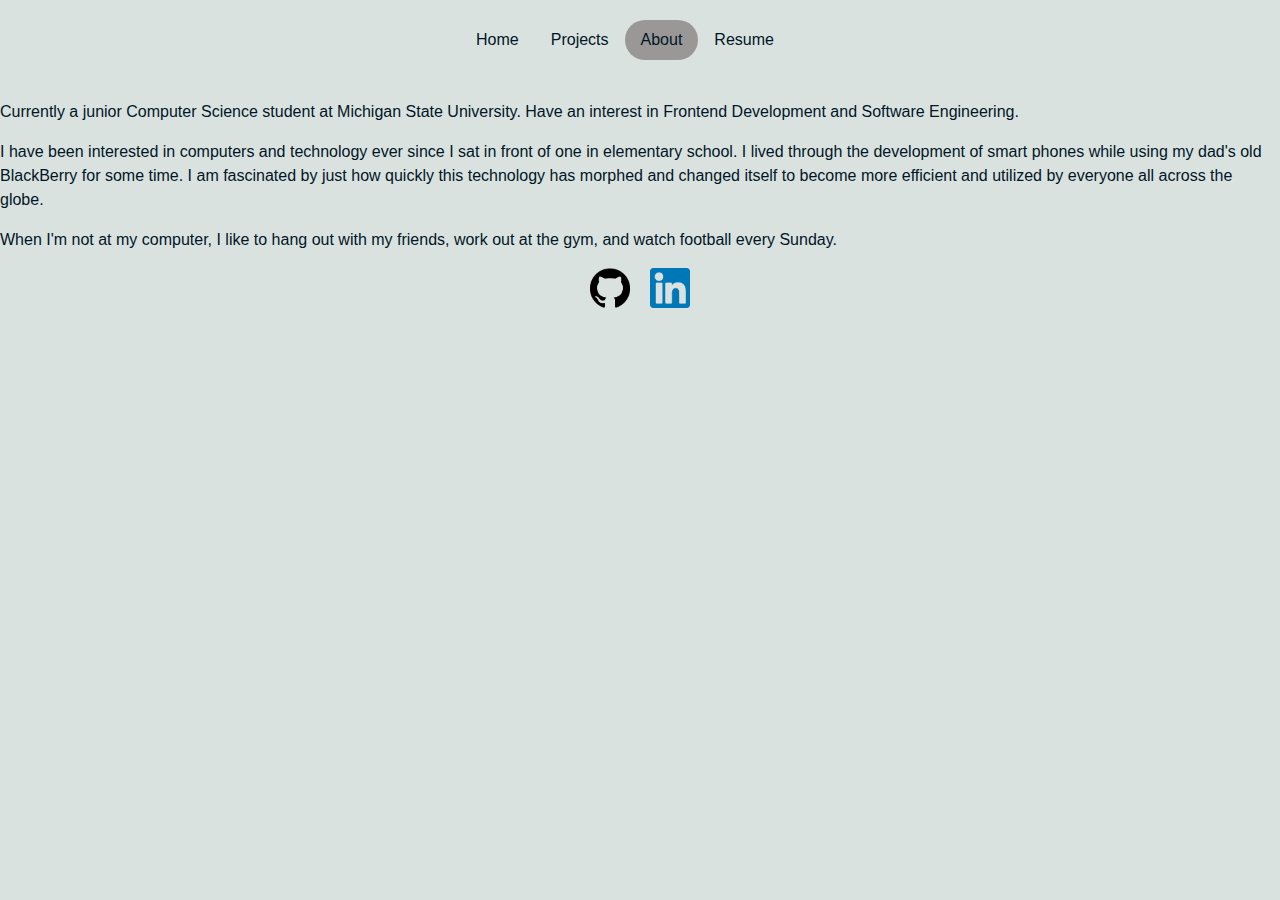
==== about.html @ 5fdb64cf "Initial home, project and about pages with some styling" ====
<!DOCTYPE html>
<html lang="en">
<head>
    <meta charset="UTF-8">
    <meta name="viewport" content="width=device-width, initial-scale=1.0">
    <title>Michael Gryn - Projects</title>
    <link href="https://cdn.jsdelivr.net/npm/bootstrap@5.3.3/dist/css/bootstrap.min.css" rel="stylesheet" integrity="sha384-QWTKZyjpPEjISv5WaRU9OFeRpok6YctnYmDr5pNlyT2bRjXh0JMhjY6hW+ALEwIH" crossorigin="anonymous">
    <link rel="stylesheet" href="style.css">
</head>
<body>
    <nav>
        <ul class="nav justify-content-center">
            <li class="nav-item">
                <a class="nav-link"href="/index.html">Home</a>
            </li>
            <li class="nav-item">
                <a class="nav-link" href="/projects.html">Projects</a>
            </li>
            <li class="nav-item">
                <a class="nav-link active" aria-current="page" href="/about.html">About</a>
            </li>
            <li class="nav-item">
                <a class="nav-link" href="static/resume.pdf">Resume</a>
                </li>
            </ul>
    </nav>

    <main>
        <p>Currently a junior Computer Science student at Michigan State University. Have an interest in 
            Frontend Development and Software Engineering.</p>
            
        <p>I have been interested in computers and technology ever  since I sat in front of one in elementary school. 
            I lived through the development of smart phones while using my dad's old BlackBerry for some time. I am fascinated 
            by just how quickly this technology has morphed and  changed itself to become more efficient and utilized by 
            everyone all across the globe.</p>

        <p>When I'm not at my computer, I like to hang out with my friends, work out at the gym, and watch football every Sunday.</p>
    </main>

    <section class="profile-links">
        <a href="https://github.com/MichaelGryn"><img class="picture-link" src="static/github_icon.png" alt="Link to my GitHub"></a>
        <a href="https://www.linkedin.com/in/michael-gryn-1483a02a4/"><img class="picture-link" src="static/linkedin_icon.png" alt="Link to my LinkedIn"></a>
    </section>

    <script src="https://cdn.jsdelivr.net/npm/bootstrap@5.3.3/dist/js/bootstrap.bundle.min.js" integrity="sha384-YvpcrYf0tY3lHB60NNkmXc5s9fDVZLESaAA55NDzOxhy9GkcIdslK1eN7N6jIeHz" crossorigin="anonymous"></script>
</body>
</html>
---- style.css ----
body {
    margin: 0;
    font-family: Arial, Helvetica, sans-serif;
    color: #011627;
    background-color: #DAE2DF;
}

nav {
    margin: 20px 40px 40px 10px;
    /* background-color: #cfcecc; */
    /* margin: 0 auto; */
}

.nav-display {
    height: 100%;
    display: flex;
    /* justify-content: space-between; */
    align-items: center;
}

nav a:visited {
    color: #011627;
}

nav a:hover{
    opacity: 80%;
}

.nav-link {
    color: #011627;
}

.nav-link.active {
    background-color: #999896; /* Custom background */
    border-radius: 45px;
}

.nav-text {
    margin-bottom: 0;
    align-self: center;
}

.home-layout {
    margin: 0 auto;
    width: 50%;
    text-align: center;
}

#headshot-img {
    display: block;
    margin: 0 auto;
    margin-top: 5vh;
    margin-bottom: 5vh;
    height: 250px;
    border-radius: 50px;
}

h1 {
    margin: 0 auto;
    margin-bottom: 1em;
    text-align: center;
}

.project-layout {
    display: inline-flex;
    justify-content: space-between;
    align-items: center;
    /* padding: 1vh 5vw; */
    width: 100%;
    padding: 10px 100px 30px 100px;
    margin-bottom: 30px;
    align-self: center;
}

.profile-links {
    display: flex;
    margin: 0 auto; 
    height: auto;
    justify-content: center;
    gap: 20px;
}

.picture-link {
    height: 40px;
}

.picture-link :hover{
    opacity: 70%;
}

@media screen and (max-width: 980px) {
    .project-layout {
        flex-direction: column;
        height: max-content;
        justify-content: center;
        align-items: center;
        row-gap: 40px;
    }
    
}
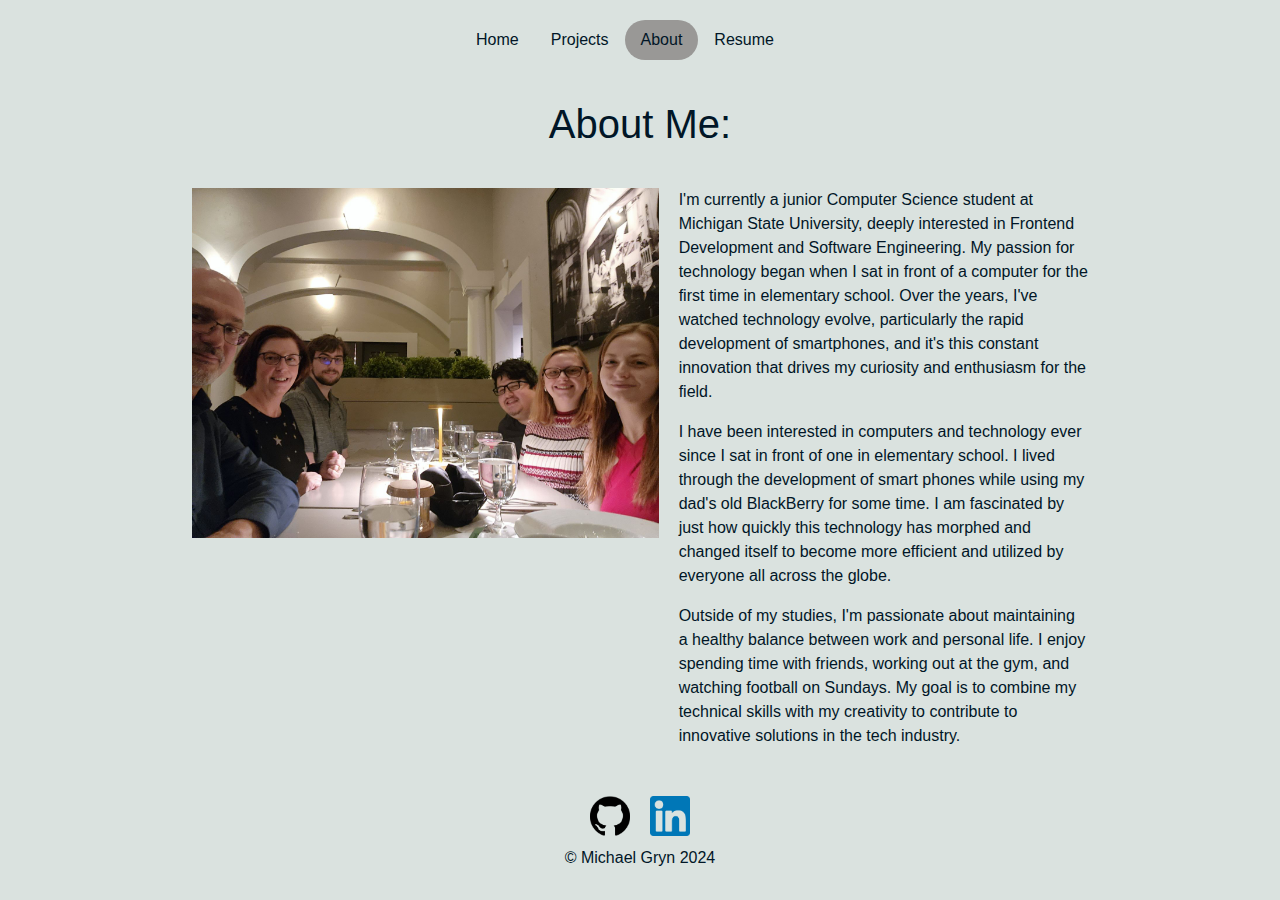
==== commit 44e1f86f: "Changed about text and layout, projects text, added footer" ====
--- a/about.html
+++ b/about.html
@@ -26,15 +26,31 @@
     </nav>
 
     <main>
-        <p>Currently a junior Computer Science student at Michigan State University. Have an interest in 
-            Frontend Development and Software Engineering.</p>
-            
-        <p>I have been interested in computers and technology ever  since I sat in front of one in elementary school. 
-            I lived through the development of smart phones while using my dad's old BlackBerry for some time. I am fascinated 
-            by just how quickly this technology has morphed and  changed itself to become more efficient and utilized by 
-            everyone all across the globe.</p>
 
-        <p>When I'm not at my computer, I like to hang out with my friends, work out at the gym, and watch football every Sunday.</p>
+        <h1>About Me:</h1>
+
+        <div class="about">
+
+            <div class="picture-div">
+                <img class="family-pic" src="static/family_pic.jpg" alt="Picture of me and my family at a restaraunt">
+            </div>
+
+            <div class="about-text">
+                <p>I'm currently a junior Computer Science student at Michigan State University, deeply interested in Frontend Development and 
+                    Software Engineering. My passion for technology began when I sat in front of a computer for the first time in elementary school. 
+                    Over the years, I've watched technology evolve, particularly the rapid development of smartphones, and it's this constant 
+                    innovation that drives my curiosity and enthusiasm for the field.</p>
+                    
+                <p>I have been interested in computers and technology ever  since I sat in front of one in elementary school. 
+                    I lived through the development of smart phones while using my dad's old BlackBerry for some time. I am fascinated 
+                    by just how quickly this technology has morphed and  changed itself to become more efficient and utilized by 
+                    everyone all across the globe.</p>
+        
+                <p>Outside of my studies, I'm passionate about maintaining a healthy balance between work and personal life. I enjoy spending time with 
+                    friends, working out at the gym, and watching football on Sundays. My goal is to combine my technical skills with my creativity to 
+                    contribute to innovative solutions in the tech industry.</p>
+            </div>
+        </div>
     </main>
 
     <section class="profile-links">
@@ -42,6 +58,10 @@
         <a href="https://www.linkedin.com/in/michael-gryn-1483a02a4/"><img class="picture-link" src="static/linkedin_icon.png" alt="Link to my LinkedIn"></a>
     </section>
 
+    <footer>
+        © Michael Gryn 2024
+    </footer>
+
     <script src="https://cdn.jsdelivr.net/npm/bootstrap@5.3.3/dist/js/bootstrap.bundle.min.js" integrity="sha384-YvpcrYf0tY3lHB60NNkmXc5s9fDVZLESaAA55NDzOxhy9GkcIdslK1eN7N6jIeHz" crossorigin="anonymous"></script>
 </body>
 </html>--- a/style.css
+++ b/style.css
@@ -44,6 +44,7 @@
     margin: 0 auto;
     width: 50%;
     text-align: center;
+    margin-bottom: 50px;
 }
 
 #headshot-img {
@@ -72,6 +73,31 @@
     align-self: center;
 }
 
+.about{
+    /* max-width: 700px; */
+    display: flex;
+    flex-direction: row;
+    gap: 20px;
+    height: max-content;
+    width: 70vw;
+    margin: 0 auto;
+    margin-bottom: 2em;
+}
+
+.picture-div {
+    flex:1;
+    justify-content: center;
+    align-items: center;
+}
+
+.family-pic {
+    max-height: 350px;
+}
+
+.about-text {
+    flex:1;
+}
+
 .profile-links {
     display: flex;
     margin: 0 auto; 
@@ -88,6 +114,11 @@
     opacity: 70%;
 }
 
+footer {
+    margin-top: 10px;
+    text-align: center;
+}
+
 @media screen and (max-width: 980px) {
     .project-layout {
         flex-direction: column;
@@ -97,4 +128,14 @@
         row-gap: 40px;
     }
     
+}
+
+@media screen and (max-width: 1150px) {
+    .about {
+        flex-direction: column;
+        height: max-content;
+        justify-content: center;
+        align-items: center;
+        width: 50%;
+    }
 }